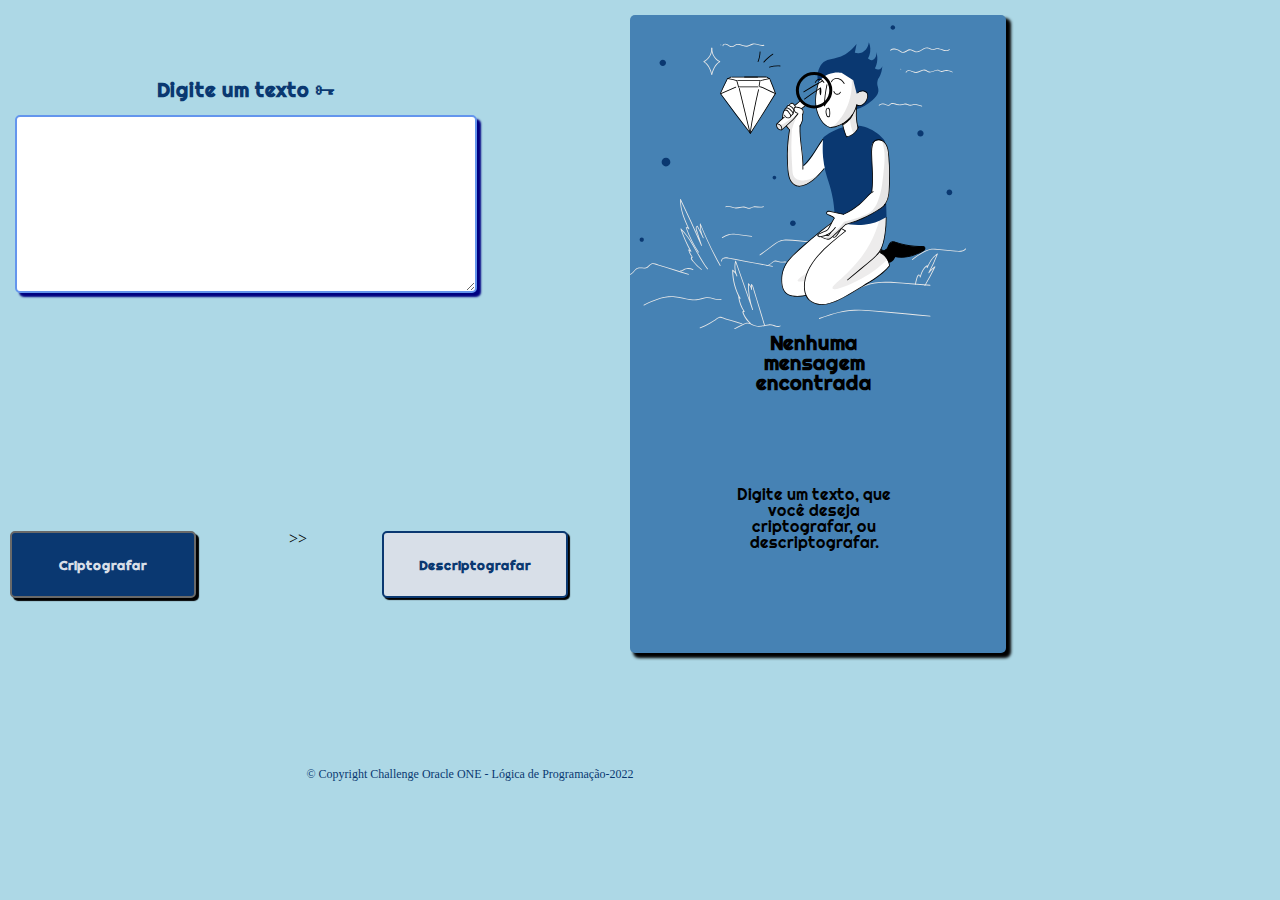
==== original.html @ 1b894f4a "criando original para backup" ====
<!DOCTYPE html>
<html lang="pt-br">

<head>
    <meta charset="UTF-8">
    <title>Decodificador de texto</title>
    <meta http-equiv="X-UA-Compatible" content="IE=edge">
    <meta name="viewport" content="width=device-width, initial-scale=1.0">
    <link rel="stylesheet" href="./css/style.css">
    <link rel="stylesheet" href="./reset.css/reset.css">
    <link rel="preconnect" href="https://fonts.googleapis.com"><link rel="preconnect" href="https://fonts.gstatic.com" crossorigin><link href="https://fonts.googleapis.com/css2?family=Righteous&display=swap" rel="stylesheet">
    
</head>
<body>
    <header>

        <form class="caixa1">
            <h1 class="titulo-principal">Digite um texto
                &#128477;</h1>
            <label for="mensagem" class="caixa-texto">Caixa de texto</label>
            <textarea cols="70" rows="10" id="text-para-codificar" class="input-padrao" required>

             </textarea>

        </form>
    </header>

    <div class="botoes">
        <button onclick="criptografar()" id="acao-botao" class="criptografa">Criptografar</button>>

        <button onclick="descriptografar()"  id="acao-botao" class="descriptografa">Descriptografar</button>>
    </div>


    <main>

        <img class="imagem-principal" src="./images/High quality products 1 1desenho-principal.svg" alt="">
        <h2 class="texto-geral-retorno" id="buscador">Nenhuma mensagem encontrada</h2>
        <p class="texto-geral-retorno" id="frase-de-chamada">Digite um texto, que você deseja criptografar, ou
            descriptografar.</p>
        
        <form class="caixa2">
            <label for="mensagem" class="segunda-caixa-texto">Mensagem criptografada</label>
            <textarea name="" id="texto-codificado" cols="30" rows="10"></textarea>
        </form>
            


    </main>

    <footer>
        <p class="copyright">&copy; Copyright Challenge Oracle ONE - Lógica de Programação-2022</p>
    </footer>
</body>
<script src="./js/script.js"></script>

</html>
---- css/style.css ----
* {
    font-family: 'Righteous', sans-serif;
}

body {
    background: #ADD8E6;
    position:relative;
    width: 940px ;
    margin: 0 auto;
    padding: 3px 0;
    
}

.caixa1 {
    display: inline-block;
    margin-top: 15px;
    vertical-align: bottom;
    padding: 50px 0;
}

.titulo-principal {
    font-family: 'Righteous', sans-serif;
    font-size: 20px;
    margin: 0 0 15px 0;
    margin-left: 15px;
    text-align: center;
    font-weight: bold;
    margin-top: 15px;
    color: #0a3871;
}

.input-padrao {
    border-radius: 5px;
    margin: 0 0 15px 0;
    margin-left: 15px;
    border: 2px solid 	#6495ED;
    box-shadow: 4px 4px 2px #000080;
}

.caixa-texto {
    display: none;
}



.criptografa {
    flex-direction: row;
    align-items: flex-start;
    padding: 24px;
    gap: 8px;
    width: 20%;
    height: 67px;
    background: #0a3871;
    border: 2px solid #696969;
    border-radius: 5px;
    flex: none;
    order: 0;
    flex-direction: 0;
    margin-right: 10%;
    font-weight: bold;
    color: #d8dfe8;
    box-shadow: 3px 3px 1px #000000;
}



.descriptografa {
    flex-direction: row;
    align-items: flex-start;
    padding: 24px;
    gap: 8px;
    width: 20%;
    height: 67px;
    background: #d8dfe8;
    border: 2px solid #0a3871;
    border-radius: 5px;
    flex: none;
    order: 1;
    flex-direction: 0;
    font-weight: bold;
    margin-left: 75px;
    color: #0a3871;
    box-shadow: 2px 2px 1px #000000;
}

.botoes {
    display: flex;
    margin: 00 00 0 10px;
    padding: 170px 0;

}

#acao-botao:hover {
    border:2.5px solid #191970 ;
    cursor: pointer;
    color: #1E90FF;
    transition: 1s border color;
    transform: scale(1.1);
}

main {
    width: 40%;
    display: inline;
    margin-left: 90px;
    margin-top: 15px;
    position: absolute;
    left: 540px;
    top: 0;
    background-color: 	#4682B4;
    border-radius: 5px;
    padding: 10px 0;
    box-shadow: 4px 4px 3px 1px #000000;
}

.imagem-principal {
    display: flex;
}

.texto-geral-retorno {
 text-align:center;
 margin-left: 90px;
 margin-bottom: 90px;
 background-color: #4682B4;
 display: flex;
 padding: 2px 0
}

#buscador {
    width: 50%;
    font-size: 20px;
    font-weight: bold;
    margin-top: 2px;
    display: flex;
}

#frase-de-chamada {
    width: 50%;
    display: flex;
}

.caixa2 {
    text-align: center;
    align-items: flex-start;
    display:flexbox;
    margin-left: 00px;
    padding: 100px 0;
    color: #000080;
    display: none;
}

#texto-codificado {
    border: 2px solid #000000;
    box-shadow: 2px 2px 1px #000000;
    border-radius: 5px;
    display: none;
}

.copiar {
    flex-direction: row;
    align-items: flex-start;
    padding: 24px;
    gap: 8px;
    width: 40%;
    height: 67px;
    background: #d8dfe8;
    border: 2px solid #000000;
    border-radius: 5px;
    flex: none;
    order: 1;
    flex-direction: 0;
    font-weight: bold;
    margin-left: 110px;
    color:#0a3871;
    box-shadow: 2px 2px 1px #000000;
    display: none;
}

footer {
    text-align: center;
    display:flex;
}

.copyright {
    color: #0a3871;
    font-size: 12px;
}

@media screen  and (max-width: 480px) {
    .form, .botoes, .titulo-principal, .input-padrao {
        width: auto;
        position: static;
    }

    main {
        width: 100%;
        display: inline-block;
    }

    .input-padrao {
        width: 100%;

    }

    #acao-botao {
        padding:20px 5px;
        display: inline-block;
    }
}
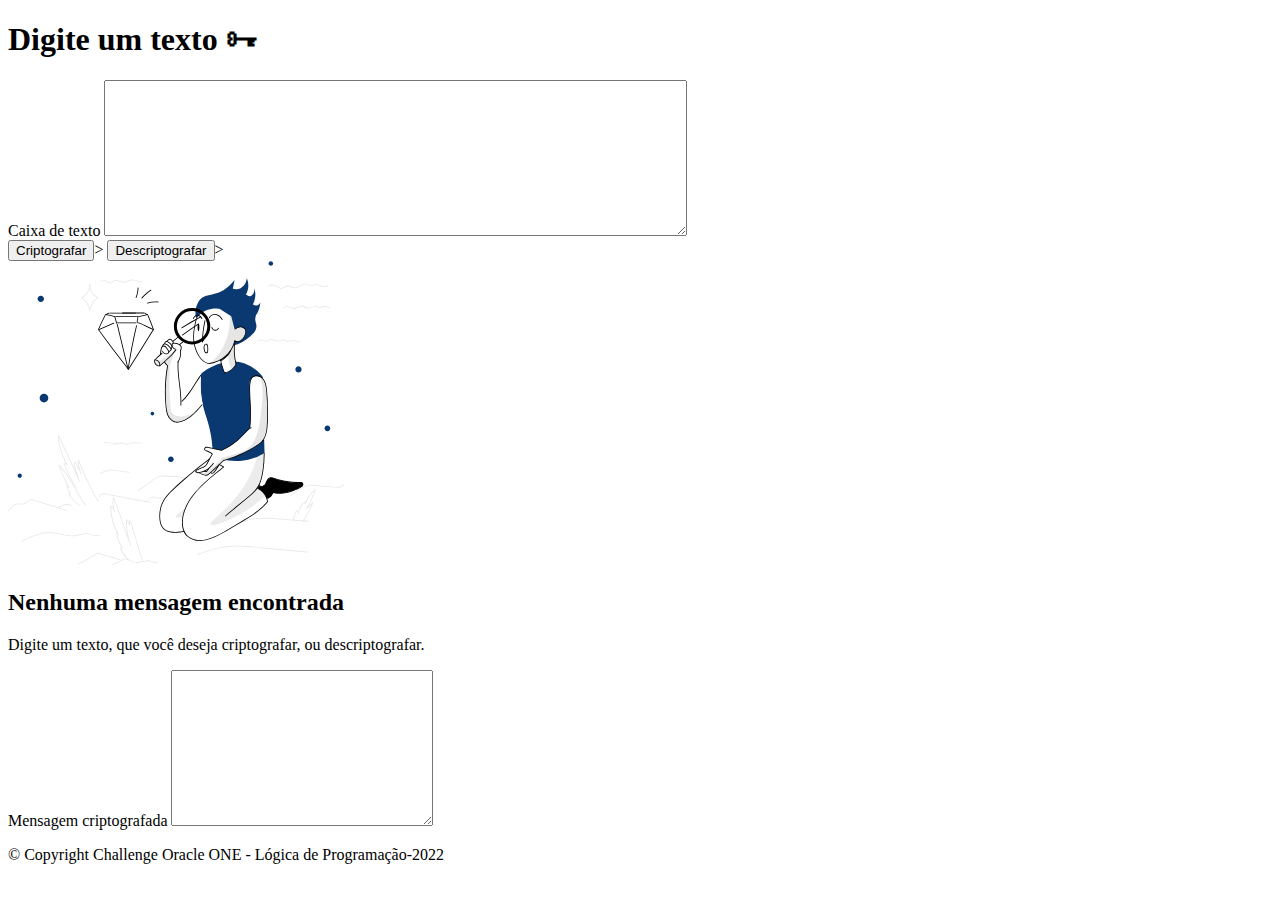
==== commit 9b905c4d: "comentando backup" ====
--- a/original.html
+++ b/original.html
@@ -6,10 +6,10 @@
     <title>Decodificador de texto</title>
     <meta http-equiv="X-UA-Compatible" content="IE=edge">
     <meta name="viewport" content="width=device-width, initial-scale=1.0">
-    <link rel="stylesheet" href="./css/style.css">
+   <!-- <link rel="stylesheet" href="./css/style.css">
     <link rel="stylesheet" href="./reset.css/reset.css">
     <link rel="preconnect" href="https://fonts.googleapis.com"><link rel="preconnect" href="https://fonts.gstatic.com" crossorigin><link href="https://fonts.googleapis.com/css2?family=Righteous&display=swap" rel="stylesheet">
-    
+     e se termina com -->
 </head>
 <body>
     <header>
@@ -52,6 +52,6 @@
         <p class="copyright">&copy; Copyright Challenge Oracle ONE - Lógica de Programação-2022</p>
     </footer>
 </body>
-<script src="./js/script.js"></script>
+<!--<script src="./js/script.js"></script> -->
 
 </html>